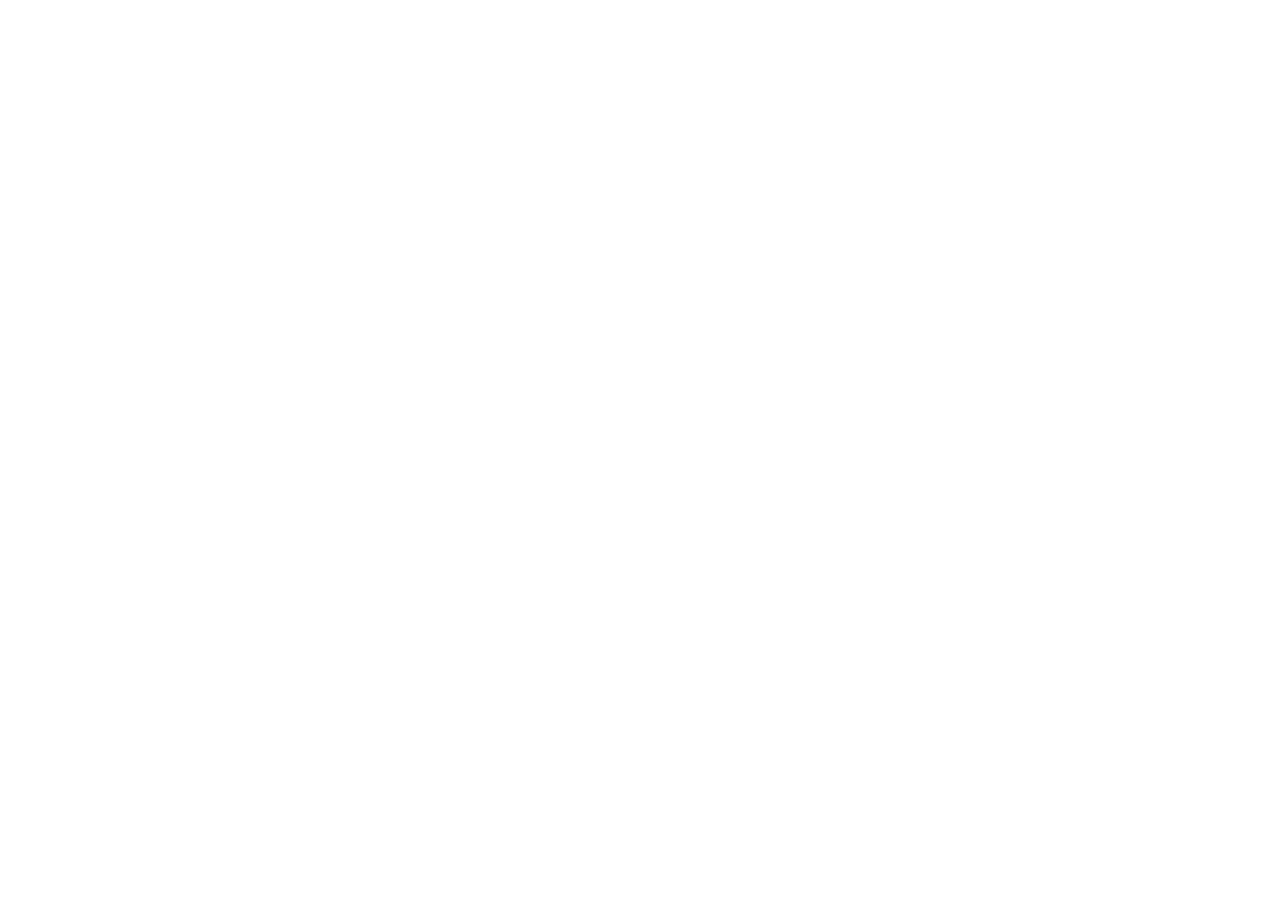
==== index.html @ 1073c134 "Updates" ====
<!doctype html>
<html lang="en">
<head>
  <meta charset="utf-8">
  <title>Bahniman Github Blog</title>
  <base href="https://bahnimanborah.github.io/gitblogger/">  <meta name="viewport" content="width=device-width, initial-scale=1">
  <link rel="stylesheet" href="https://cdnjs.cloudflare.com/ajax/libs/font-awesome/4.7.0/css/font-awesome.min.css">
  <link rel="stylesheet" href="assets/bs4/bootstrap.min.css">
  <link rel="stylesheet" href="style.css">
<link rel="stylesheet" href="styles.99c21d8d54d4ec5d2744.css"></head>
<body>
  <app-root></app-root>

  <script src="assets/bs4/jquery-3.3.1.slim.min.js"></script>
  <script src="assets/bs4/popper.min.js"></script>
  <script src="assets/bs4/bootstrap.min.js"></script>
<script type="text/javascript" src="runtime.a66f828dca56eeb90e02.js"></script><script type="text/javascript" src="polyfills.2f4a59095805af02bd79.js"></script><script type="text/javascript" src="main.a0e1c3a59b508efc1636.js"></script></body>
</html>
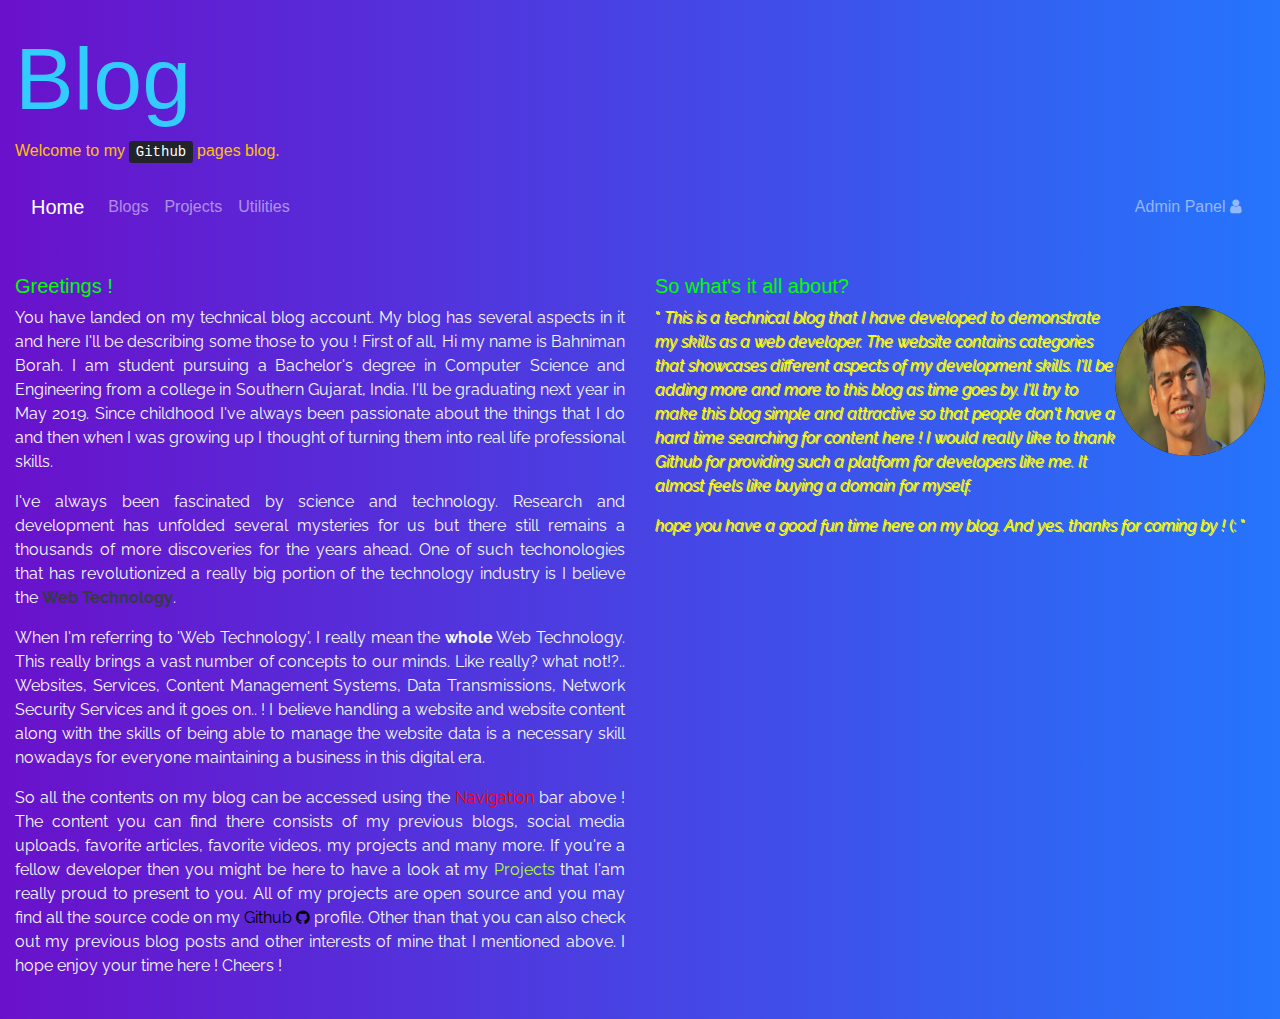
==== commit e5fdea59: "Updates" ====
--- a/index.html
+++ b/index.html
@@ -3,7 +3,8 @@
 <head>
   <meta charset="utf-8">
   <title>Bahniman Github Blog</title>
-  <base href="https://bahnimanborah.github.io/gitblogger/">  <meta name="viewport" content="width=device-width, initial-scale=1">
+  <base href="/">
+  <meta name="viewport" content="width=device-width, initial-scale=1">
   <link rel="stylesheet" href="https://cdnjs.cloudflare.com/ajax/libs/font-awesome/4.7.0/css/font-awesome.min.css">
   <link rel="stylesheet" href="assets/bs4/bootstrap.min.css">
   <link rel="stylesheet" href="style.css">
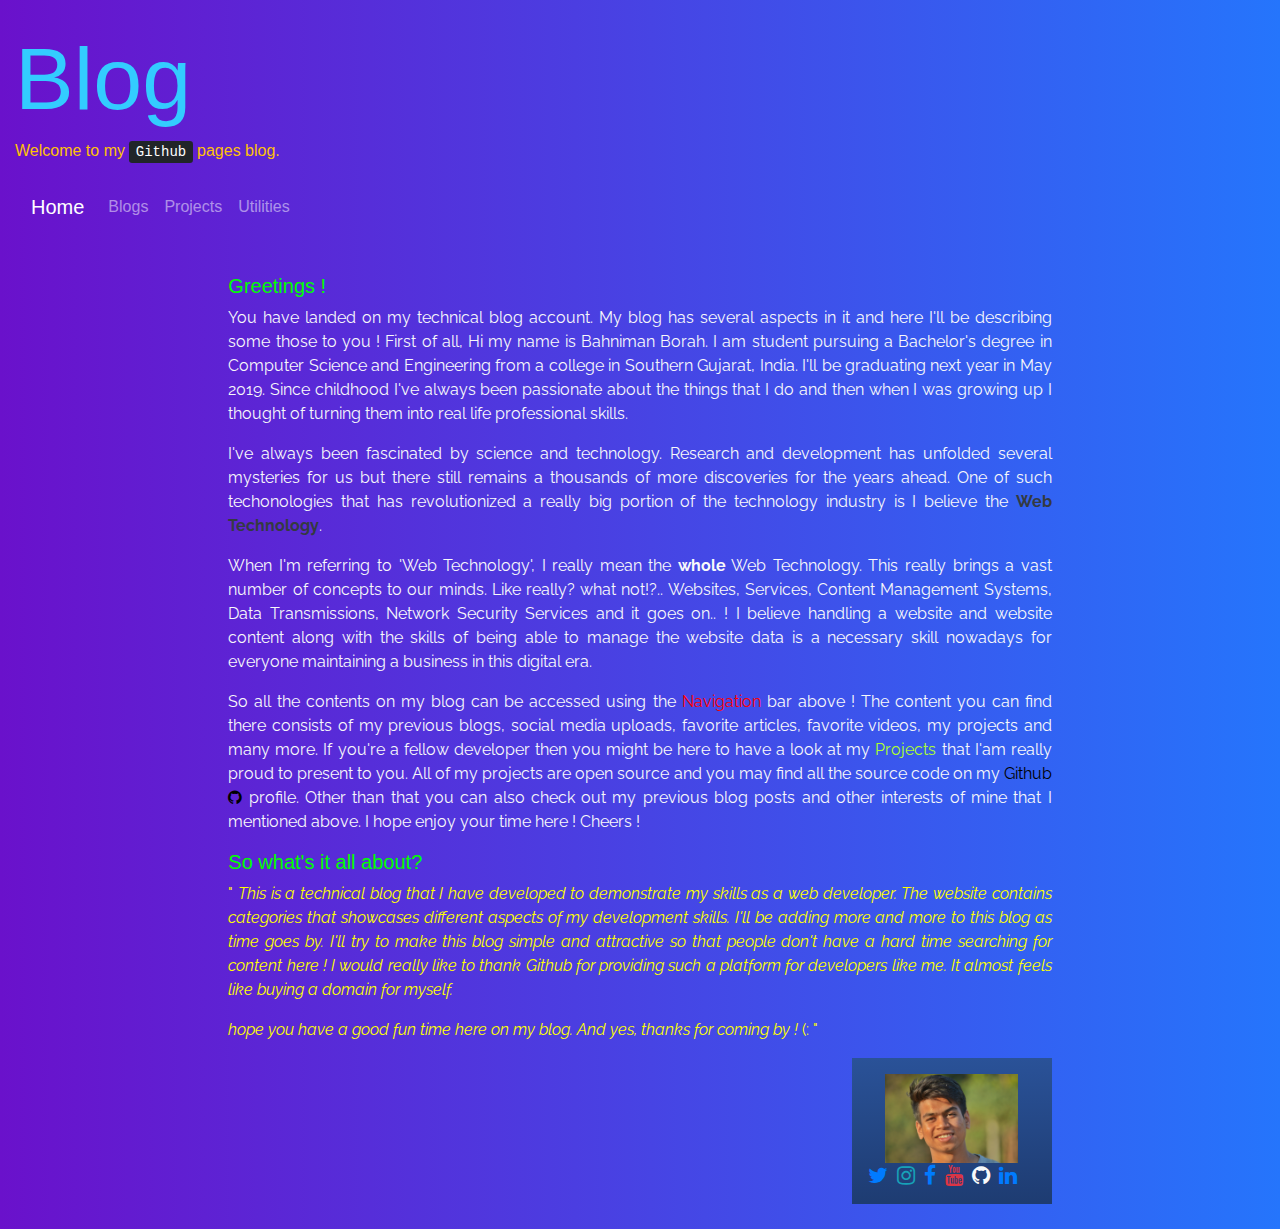
==== commit 67db9e3e: "Updates" ====
--- a/index.html
+++ b/index.html
@@ -15,5 +15,5 @@
   <script src="assets/bs4/jquery-3.3.1.slim.min.js"></script>
   <script src="assets/bs4/popper.min.js"></script>
   <script src="assets/bs4/bootstrap.min.js"></script>
-<script type="text/javascript" src="runtime.a66f828dca56eeb90e02.js"></script><script type="text/javascript" src="polyfills.2f4a59095805af02bd79.js"></script><script type="text/javascript" src="main.a0e1c3a59b508efc1636.js"></script></body>
+<script type="text/javascript" src="runtime.a66f828dca56eeb90e02.js"></script><script type="text/javascript" src="polyfills.2f4a59095805af02bd79.js"></script><script type="text/javascript" src="main.408d942e419c56f4f1bd.js"></script></body>
 </html>
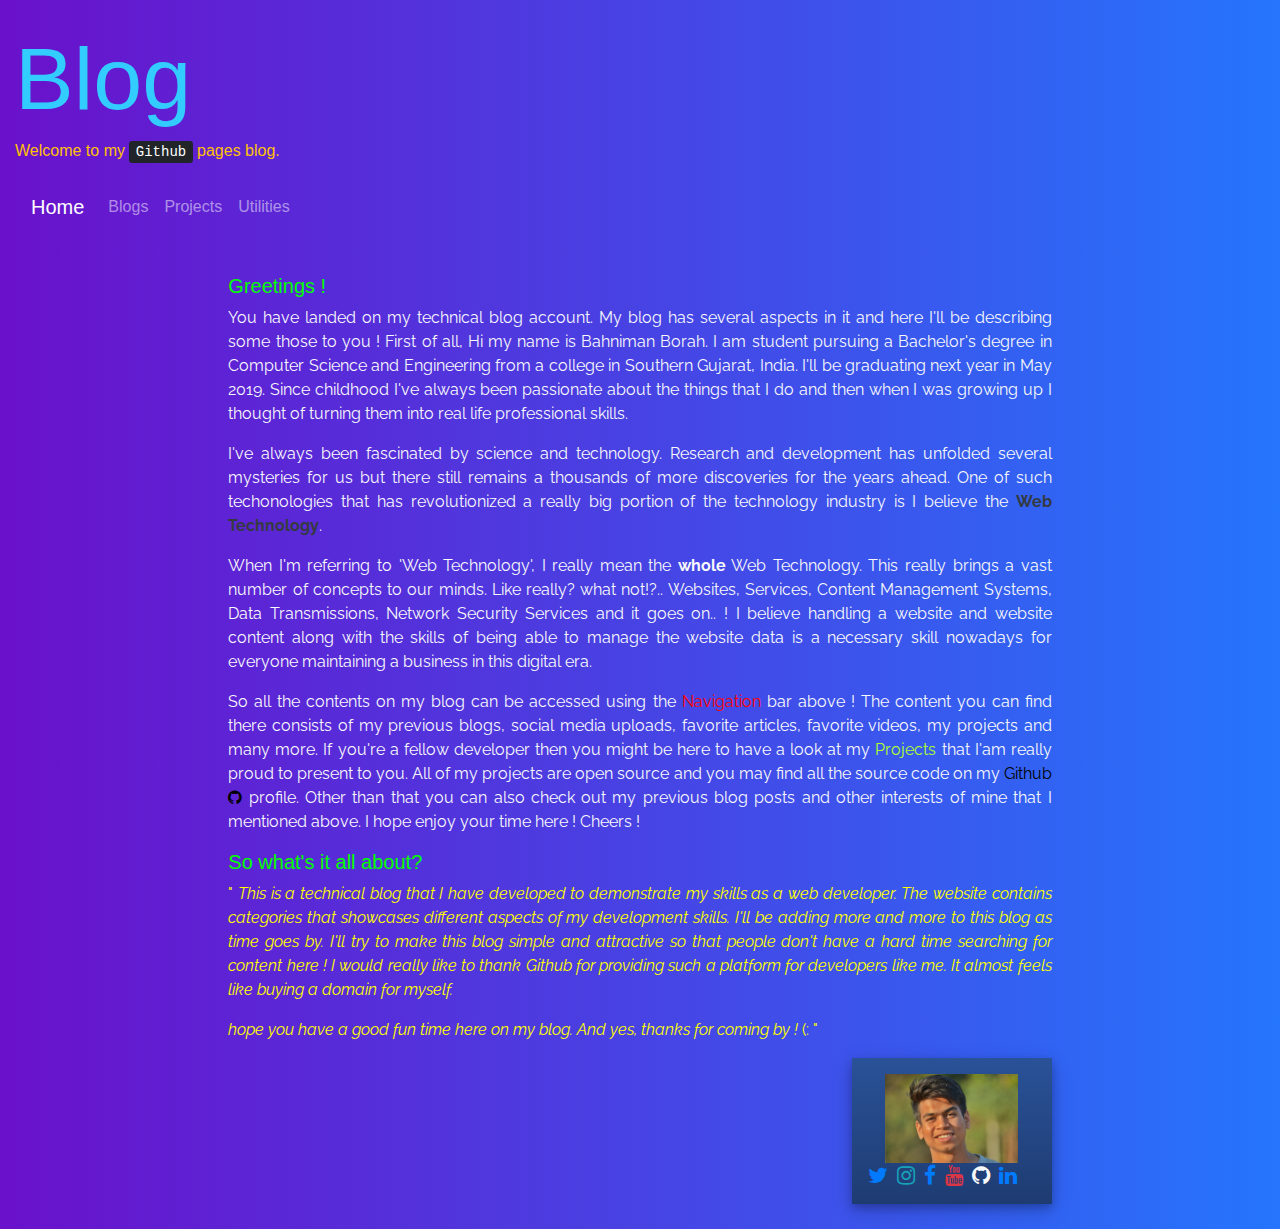
==== commit 9ccfbdbf: "updates" ====
--- a/index.html
+++ b/index.html
@@ -15,5 +15,5 @@
   <script src="assets/bs4/jquery-3.3.1.slim.min.js"></script>
   <script src="assets/bs4/popper.min.js"></script>
   <script src="assets/bs4/bootstrap.min.js"></script>
-<script type="text/javascript" src="runtime.a66f828dca56eeb90e02.js"></script><script type="text/javascript" src="polyfills.2f4a59095805af02bd79.js"></script><script type="text/javascript" src="main.408d942e419c56f4f1bd.js"></script></body>
+<script type="text/javascript" src="runtime.a66f828dca56eeb90e02.js"></script><script type="text/javascript" src="polyfills.2f4a59095805af02bd79.js"></script><script type="text/javascript" src="main.6c9a54676ab82f62f100.js"></script></body>
 </html>
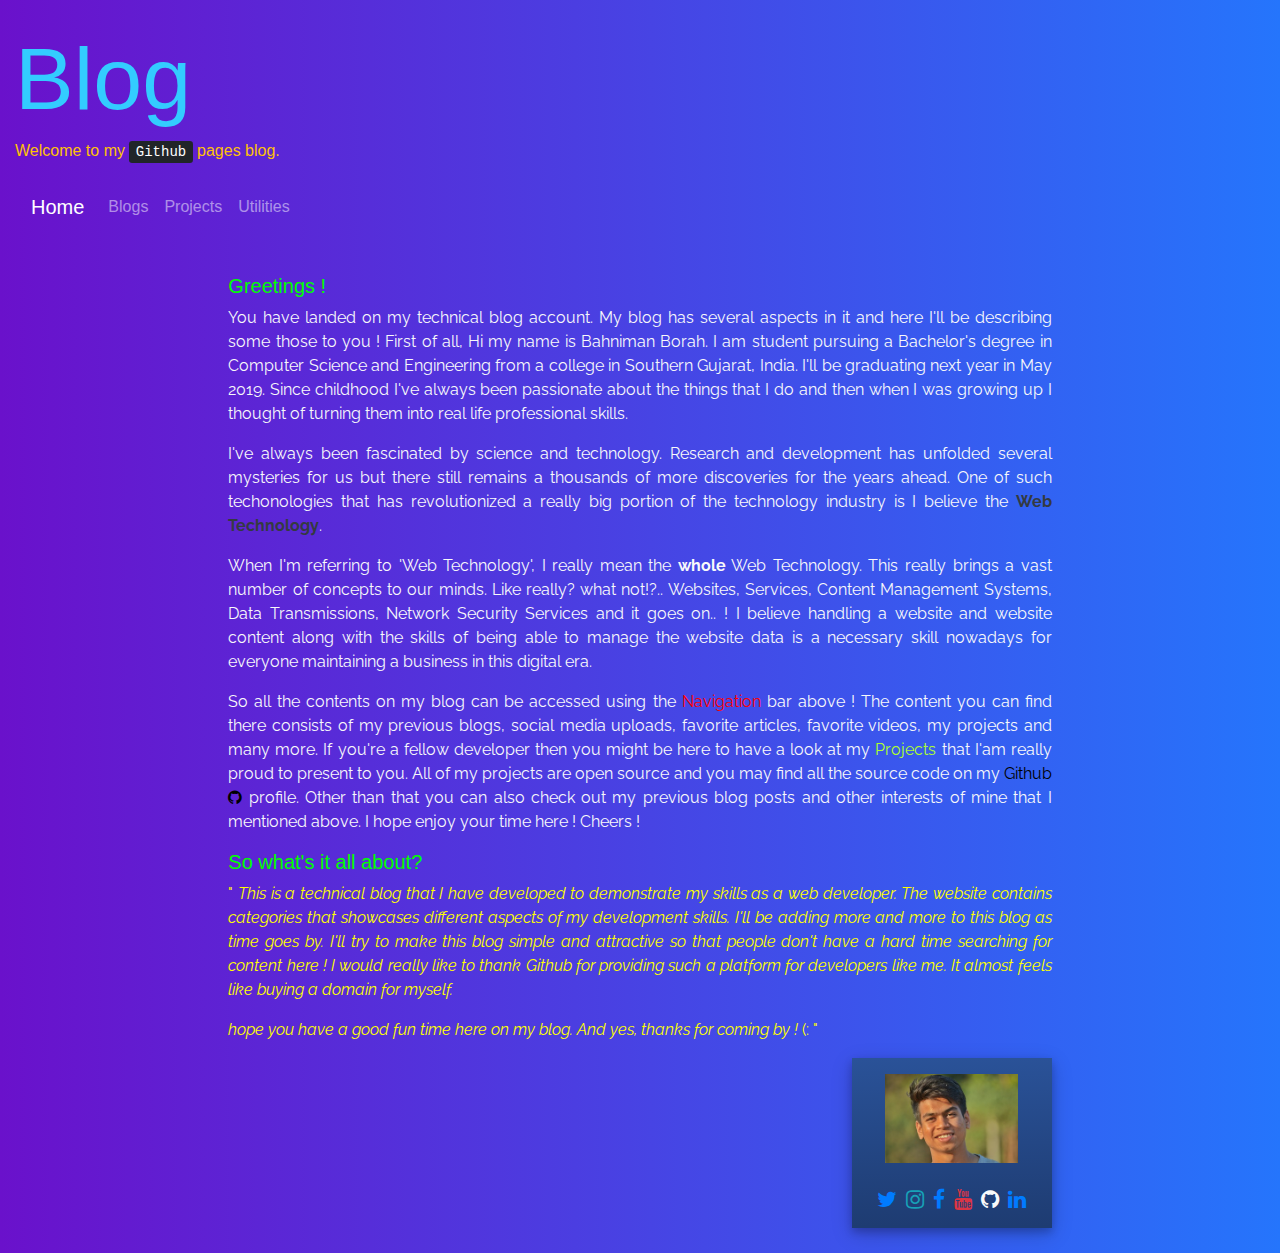
==== commit dab2ffd2: "Updates" ====
--- a/index.html
+++ b/index.html
@@ -15,5 +15,5 @@
   <script src="assets/bs4/jquery-3.3.1.slim.min.js"></script>
   <script src="assets/bs4/popper.min.js"></script>
   <script src="assets/bs4/bootstrap.min.js"></script>
-<script type="text/javascript" src="runtime.a66f828dca56eeb90e02.js"></script><script type="text/javascript" src="polyfills.2f4a59095805af02bd79.js"></script><script type="text/javascript" src="main.6c9a54676ab82f62f100.js"></script></body>
+<script type="text/javascript" src="runtime.a66f828dca56eeb90e02.js"></script><script type="text/javascript" src="polyfills.2f4a59095805af02bd79.js"></script><script type="text/javascript" src="main.a8b1f40d0db30ebeb86d.js"></script></body>
 </html>
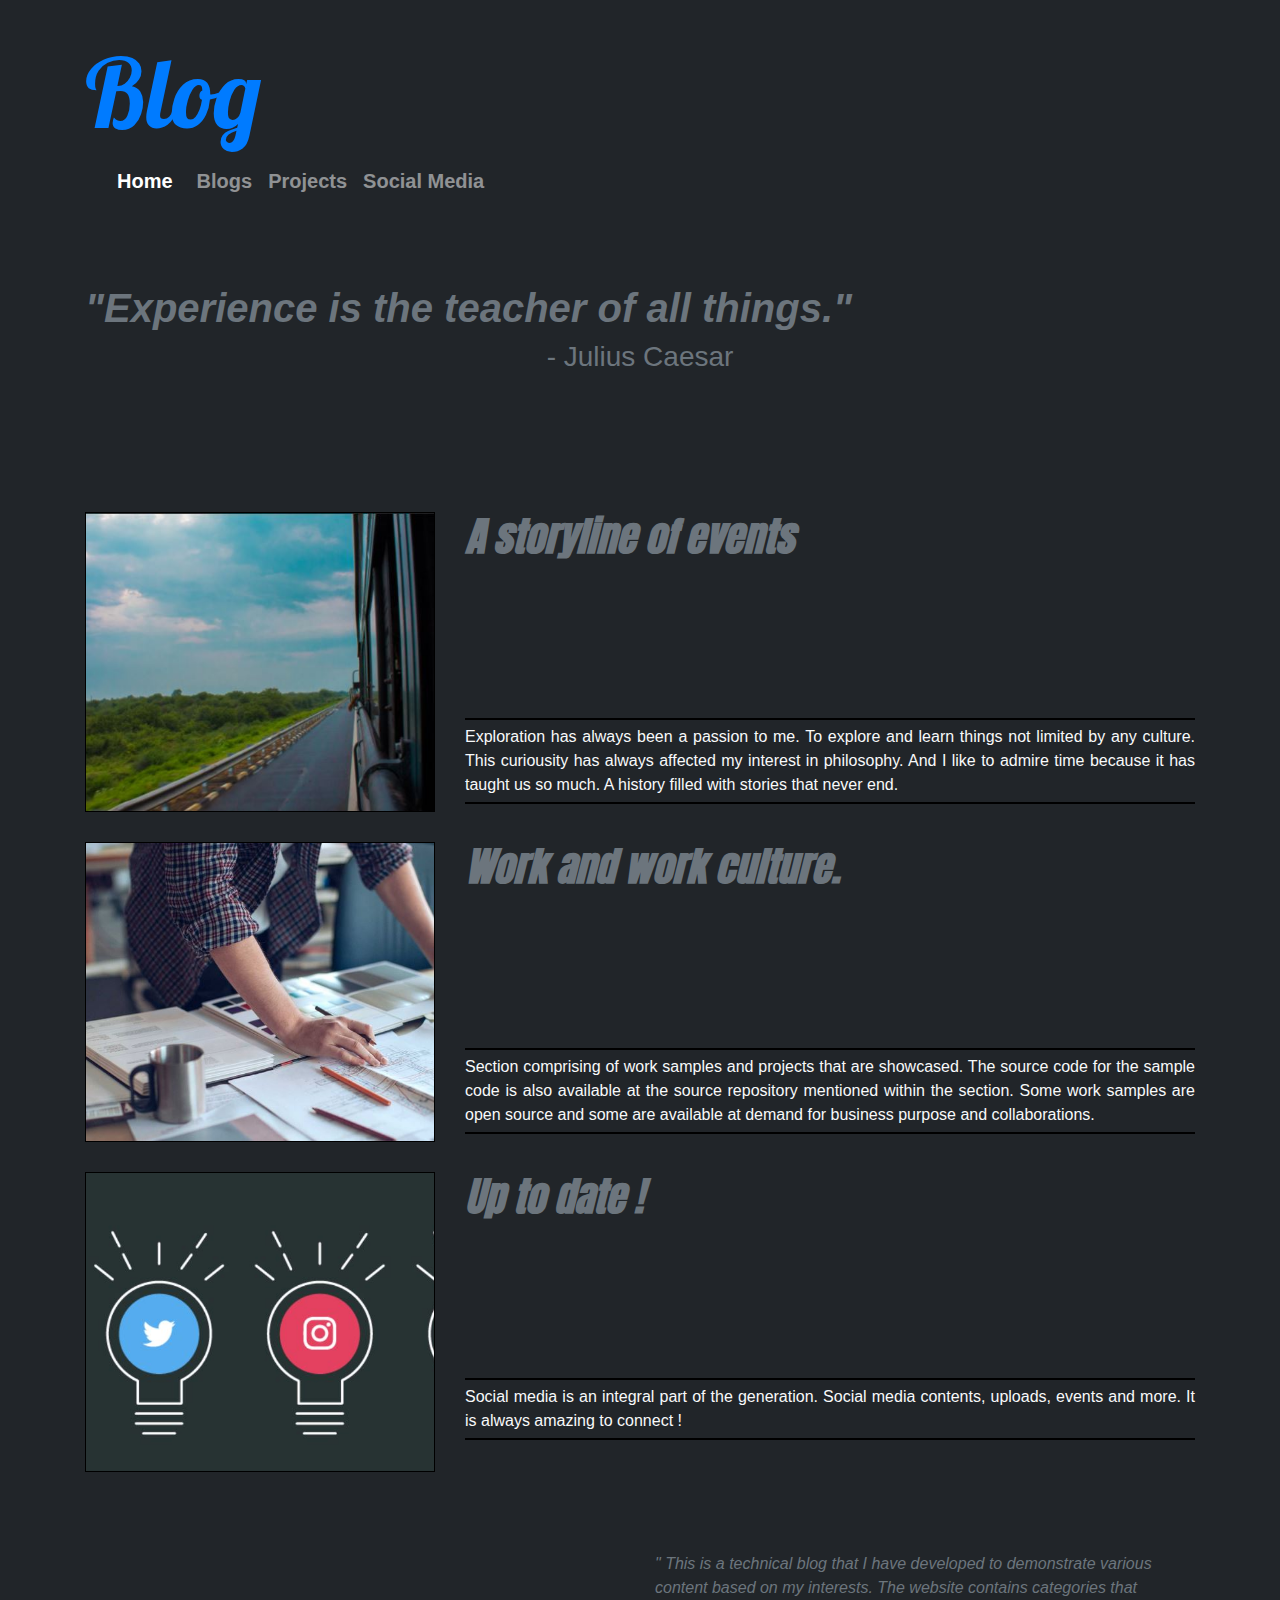
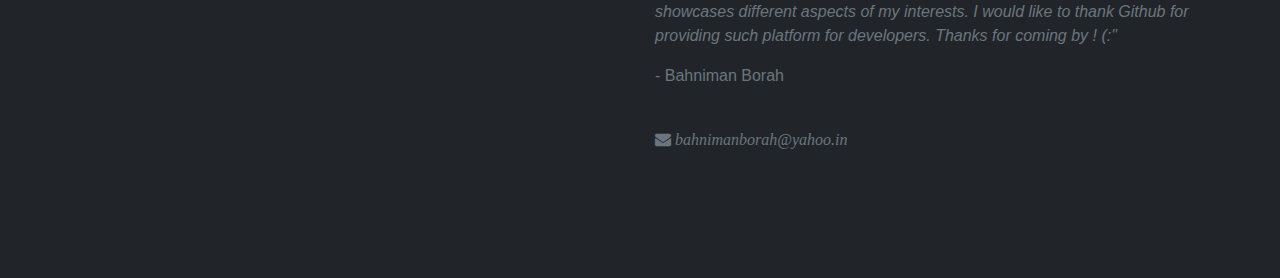
==== commit e6b51a5c: "Updates" ====
--- a/index.html
+++ b/index.html
@@ -2,18 +2,18 @@
 <html lang="en">
 <head>
   <meta charset="utf-8">
-  <title>Bahniman Github Blog</title>
+  <title>Gitbloggerv2</title>
   <base href="/">
+
   <meta name="viewport" content="width=device-width, initial-scale=1">
+  <link rel="icon" type="image/x-icon" href="favicon.ico">
+  <link rel="stylesheet" href="assets/bs4/bootstrap.min.css">
   <link rel="stylesheet" href="https://cdnjs.cloudflare.com/ajax/libs/font-awesome/4.7.0/css/font-awesome.min.css">
-  <link rel="stylesheet" href="assets/bs4/bootstrap.min.css">
-  <link rel="stylesheet" href="style.css">
-<link rel="stylesheet" href="styles.99c21d8d54d4ec5d2744.css"></head>
+<link rel="stylesheet" href="styles.889e818d58727ea50ded.css"></head>
 <body>
   <app-root></app-root>
-
-  <script src="assets/bs4/jquery-3.3.1.slim.min.js"></script>
-  <script src="assets/bs4/popper.min.js"></script>
-  <script src="assets/bs4/bootstrap.min.js"></script>
-<script type="text/javascript" src="runtime.a66f828dca56eeb90e02.js"></script><script type="text/javascript" src="polyfills.2f4a59095805af02bd79.js"></script><script type="text/javascript" src="main.a8b1f40d0db30ebeb86d.js"></script></body>
+<script src="assets/bs4/jquery-3.3.1.slim.min.js"></script>
+<script src="assets/bs4/popper.min.js"></script>
+<script src="assets/bs4/bootstrap.min.js"></script>
+<script type="text/javascript" src="runtime.a66f828dca56eeb90e02.js"></script><script type="text/javascript" src="polyfills.2f4a59095805af02bd79.js"></script><script type="text/javascript" src="main.2523846d91daa5d79468.js"></script></body>
 </html>
--- a/styles.889e818d58727ea50ded.css
+++ b/styles.889e818d58727ea50ded.css
@@ -0,0 +1 @@
+a{text-decoration:none!important}.container{padding-top:1%;padding-bottom:2%}.row{margin-top:2%}body{background:no-repeat fixed #212529}